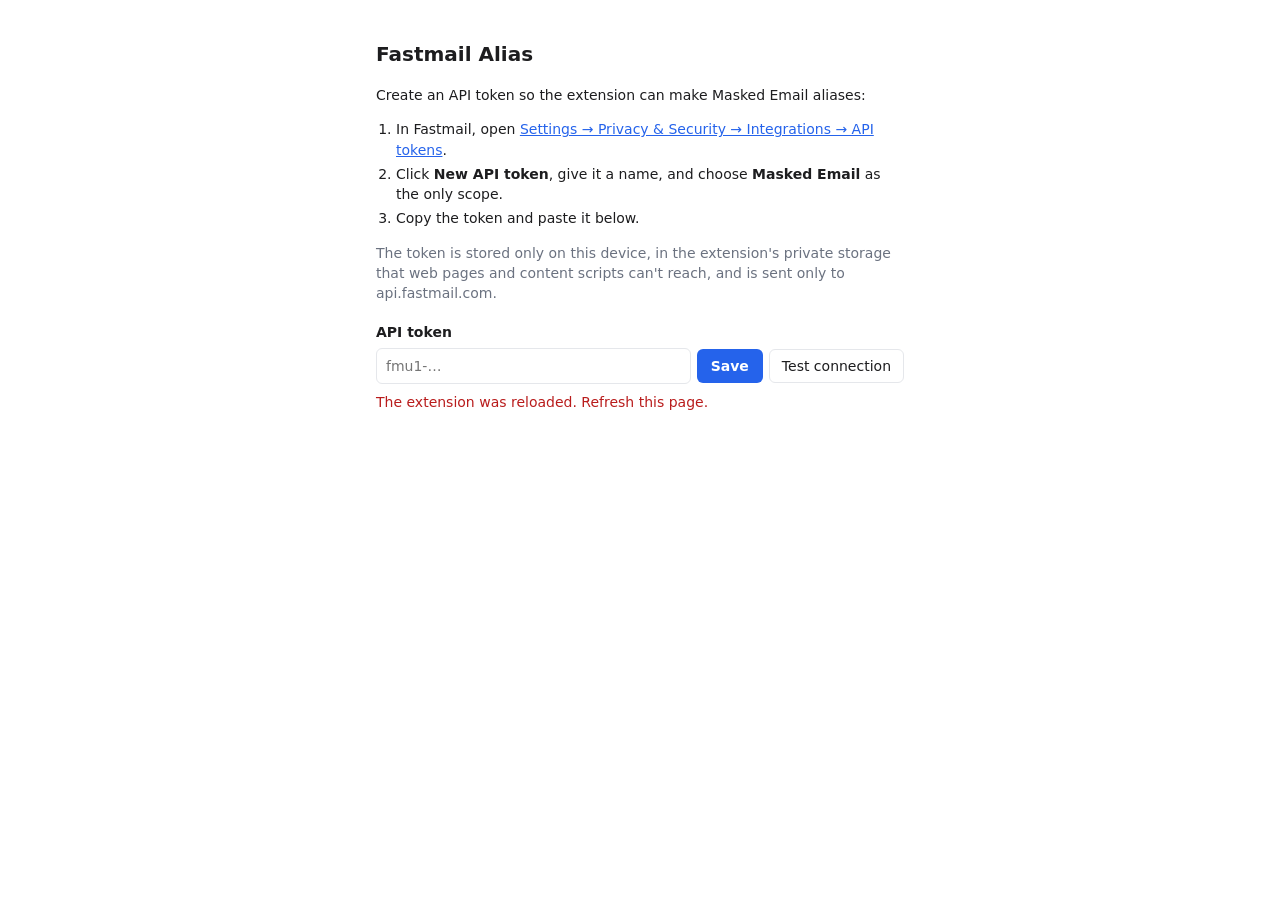
==== options.html @ 13ae81b3 "upload" ====
<!doctype html>
<html><head><meta charset="utf-8"><title>Fastmail Alias settings</title>
<link rel="stylesheet" href="ui.css">
<style>
  body { max-width: 560px; margin: 40px auto; padding: 0 16px; font-size: 14px; }
  h1 { font-size: 20px; margin: 0 0 16px; }
  ol { padding-left: 20px; }
  li { margin: 4px 0; }
  label { display: block; font-weight: 600; margin: 18px 0 6px; }
  .row { flex-wrap: wrap; }
</style></head>
<body>
  <h1>Fastmail Alias</h1>
  <p>Create an API token so the extension can make Masked Email aliases:</p>
  <ol>
    <li>In Fastmail, open <a href="https://app.fastmail.com/settings/security/tokens" target="_blank" rel="noopener">Settings → Privacy &amp; Security → Integrations → API tokens</a>.</li>
    <li>Click <b>New API token</b>, give it a name, and choose <b>Masked Email</b> as the only scope.</li>
    <li>Copy the token and paste it below.</li>
  </ol>
  <p class="muted">The token is stored only on this device, in the extension's private storage that web pages and content scripts can't reach, and is sent only to api.fastmail.com.</p>
  <label for="token">API token</label>
  <div class="row">
    <input id="token" type="password" autocomplete="off" spellcheck="false" placeholder="fmu1-…">
    <button class="primary" id="save">Save</button>
    <button class="secondary" id="test">Test connection</button>
    <button class="secondary" id="remove" hidden>Remove token</button>
  </div>
  <div class="status" id="status" role="status"></div>
  <script src="lib.js"></script>
  <script src="options.js"></script>
</body></html>
---- ui.css ----
:root { --bg:#fff; --fg:#1d1d1f; --muted:#6b7280; --line:#e5e7eb; --hover:#f3f4f6; --accent:#2563eb; --accent-fg:#fff; --err:#b91c1c; --ok:#15803d; color-scheme: light dark; }
@media (prefers-color-scheme: dark) { :root { --bg:#1f2023; --fg:#ececef; --muted:#9ca3af; --line:#3a3b40; --hover:#2a2b2f; --accent:#60a5fa; --accent-fg:#0b1220; --err:#f87171; --ok:#4ade80; } }
* { box-sizing: border-box; }
body { margin: 0; background: var(--bg); color: var(--fg); font: 13px/1.45 system-ui, -apple-system, "Segoe UI", sans-serif; }
input { flex: 1; min-width: 0; padding: 7px 9px; border: 1px solid var(--line); border-radius: 6px; background: var(--bg); color: var(--fg); font: inherit; }
input:focus { outline: 2px solid var(--accent); outline-offset: -1px; border-color: transparent; }
button { font: inherit; cursor: pointer; }
button.primary { border: 0; border-radius: 6px; padding: 7px 14px; background: var(--accent); color: var(--accent-fg); font-weight: 600; }
button.secondary { border: 1px solid var(--line); border-radius: 6px; padding: 6px 12px; background: none; color: var(--fg); }
button:disabled { opacity: .6; cursor: default; }
.row { display: flex; gap: 6px; align-items: center; }
.muted { color: var(--muted); }
.status { margin-top: 8px; min-height: 1em; word-break: break-all; }
.status.err { color: var(--err); }
.status.ok { color: var(--ok); }
.status button { display: block; margin-top: 6px; }
a { color: var(--accent); }
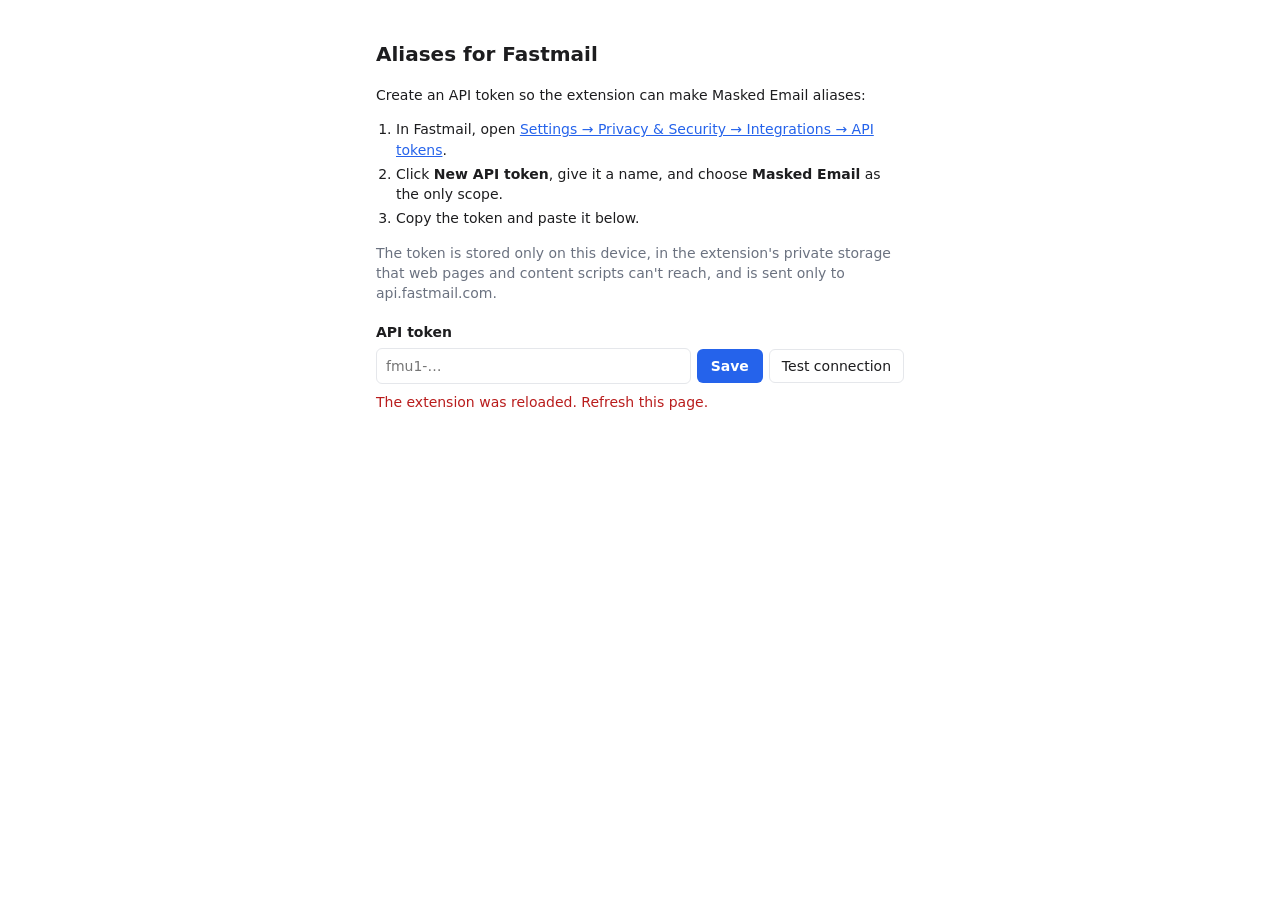
==== commit 2468de5d: "Add files via upload" ====
--- a/options.html
+++ b/options.html
@@ -1,5 +1,5 @@
 <!doctype html>
-<html><head><meta charset="utf-8"><title>Fastmail Alias settings</title>
+<html><head><meta charset="utf-8"><title>Aliases for Fastmail settings</title>
 <link rel="stylesheet" href="ui.css">
 <style>
   body { max-width: 560px; margin: 40px auto; padding: 0 16px; font-size: 14px; }
@@ -10,7 +10,7 @@
   .row { flex-wrap: wrap; }
 </style></head>
 <body>
-  <h1>Fastmail Alias</h1>
+  <h1>Aliases for Fastmail</h1>
   <p>Create an API token so the extension can make Masked Email aliases:</p>
   <ol>
     <li>In Fastmail, open <a href="https://app.fastmail.com/settings/security/tokens" target="_blank" rel="noopener">Settings → Privacy &amp; Security → Integrations → API tokens</a>.</li>
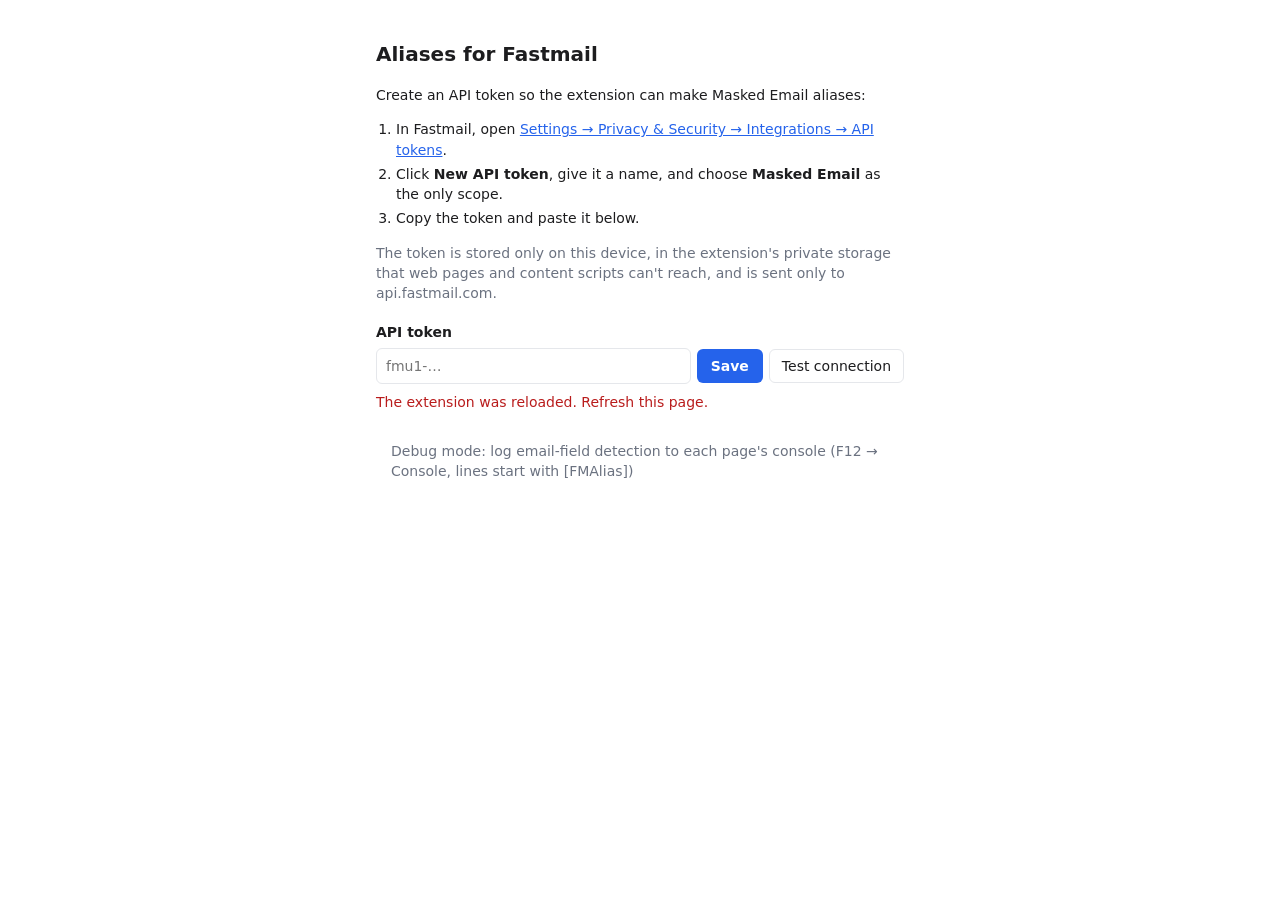
==== commit 7d630371: "Update to 1.0.9: scoring-based field detection, per-site toggle, delete aliases, test bench" ====
--- a/options.html
+++ b/options.html
@@ -8,6 +8,7 @@
   li { margin: 4px 0; }
   label { display: block; font-weight: 600; margin: 18px 0 6px; }
   .row { flex-wrap: wrap; }
+  .check { display: flex; gap: 8px; align-items: center; margin-top: 28px; font-weight: 400; color: var(--muted); }
 </style></head>
 <body>
   <h1>Aliases for Fastmail</h1>
@@ -26,6 +27,7 @@
     <button class="secondary" id="remove" hidden>Remove token</button>
   </div>
   <div class="status" id="status" role="status"></div>
+  <label class="check" for="debug"><input type="checkbox" id="debug"> Debug mode: log email-field detection to each page's console (F12 → Console, lines start with [FMAlias])</label>
   <script src="lib.js"></script>
   <script src="options.js"></script>
 </body></html>
